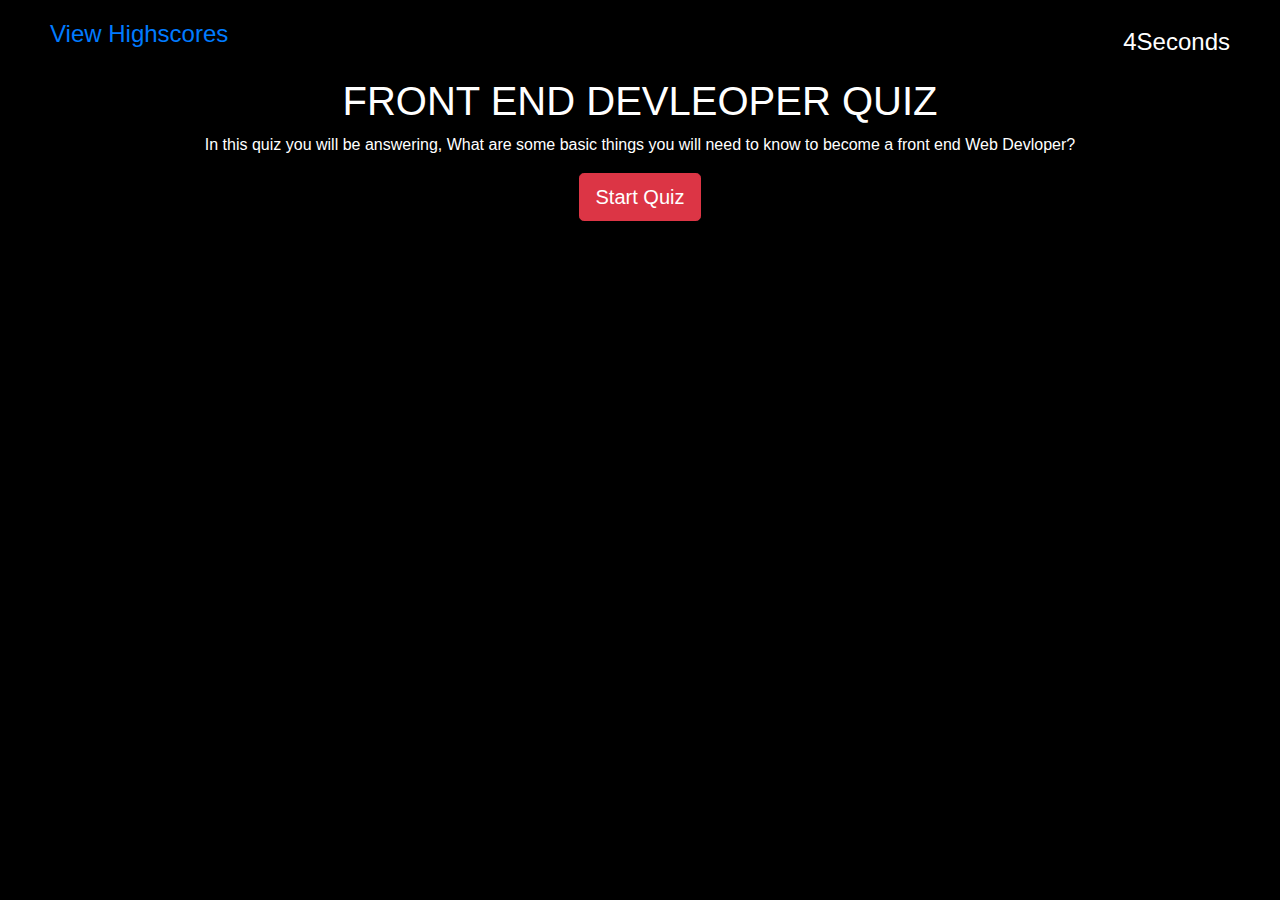
==== index.html @ 6c63d21b "updateA" ====
<!DOCTYPE html>
<html lang="en">

<head>
    <meta charset="UTF-8">
    <meta name="viewport" content="width=device-width, initial-scale=1.0">
    <title>Document</title>
    <link rel="stylesheet" href="styles.css">
    <link rel="stylesheet" href="https://stackpath.bootstrapcdn.com/bootstrap/4.4.1/css/bootstrap.min.css"
        integrity="sha384-Vkoo8x4CGsO3+Hhxv8T/Q5PaXtkKtu6ug5TOeNV6gBiFeWPGFN9MuhOf23Q9Ifjh" crossorigin="anonymous">
</head>


<body class="color">
    <div class="sameline">
        <h4><a class="fleft" href="scores.html">View Highscores</a> </h4>
        <h4 id="timer">Timer</h4>
    </div>
    <div id="hide" class="container center">

        <h1> FRONT END DEVLEOPER QUIZ </h1>
        <p> In this quiz you will be answering, What are some basic things you will need to know to become a front end
            Web Devloper?</p>
        <button type="button" id="b1" class="btn btn btn-danger btn-lg">Start Quiz</button>
    </div>
    <div id="questions">
        
    </div>
    <script src="./quiz.js"></script>
</body>

</html>
---- styles.css ----
.fleft {
    float: left;
    margin: 20px 50px;
}
.fleft2 {
    float: left;
    margin: 20px 50px;
    display:inline ;
}
#timer {
    float: right;
 
    margin: 20px 50px;
}
.sameline {
    overflow: auto;
}
.center {
    text-align: center;
}
.color{
    background-color:black;
    color: white;
}
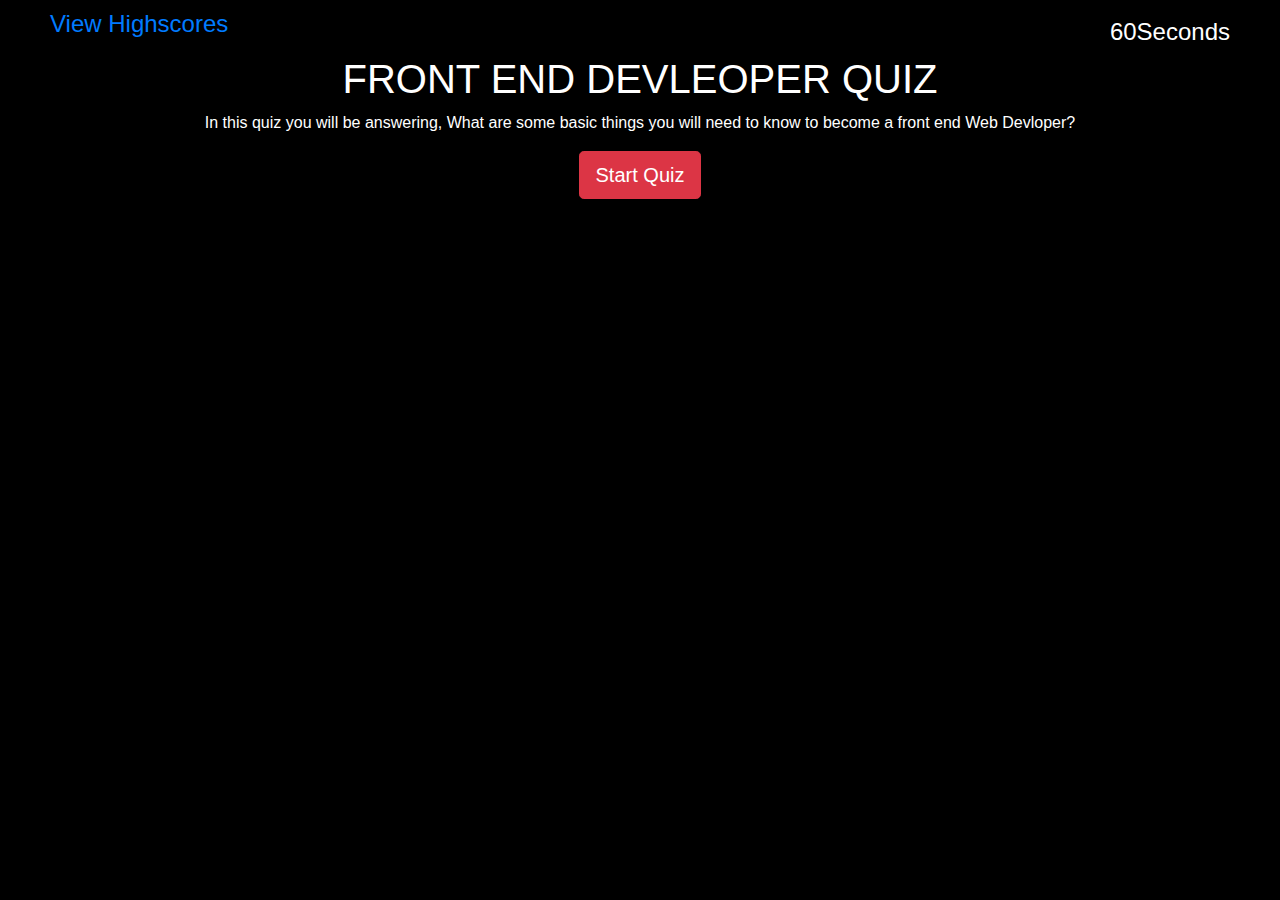
==== commit 3ac9d5f2: "update B" ====
--- a/index.html
+++ b/index.html
@@ -1,32 +1,41 @@
 <!DOCTYPE html>
 <html lang="en">
+  <head>
+    <meta charset="UTF-8" />
+    <meta name="viewport" content="width=device-width, initial-scale=1.0" />
+    <title>Document</title>
+    <link rel="stylesheet" href="styles.css" />
+    <link
+      rel="stylesheet"
+      href="https://stackpath.bootstrapcdn.com/bootstrap/4.4.1/css/bootstrap.min.css"
+      integrity="sha384-Vkoo8x4CGsO3+Hhxv8T/Q5PaXtkKtu6ug5TOeNV6gBiFeWPGFN9MuhOf23Q9Ifjh"
+      crossorigin="anonymous"
+    />
+  </head>
 
-<head>
-    <meta charset="UTF-8">
-    <meta name="viewport" content="width=device-width, initial-scale=1.0">
-    <title>Document</title>
-    <link rel="stylesheet" href="styles.css">
-    <link rel="stylesheet" href="https://stackpath.bootstrapcdn.com/bootstrap/4.4.1/css/bootstrap.min.css"
-        integrity="sha384-Vkoo8x4CGsO3+Hhxv8T/Q5PaXtkKtu6ug5TOeNV6gBiFeWPGFN9MuhOf23Q9Ifjh" crossorigin="anonymous">
-</head>
-
-
-<body class="color">
+  <body class="color">
     <div class="sameline">
-        <h4><a class="fleft" href="scores.html">View Highscores</a> </h4>
-        <h4 id="timer">Timer</h4>
+      <h4><a class="fleft" href="scores.html">View Highscores</a></h4>
+      <h4 id="timer">Timer</h4>
     </div>
     <div id="hide" class="container center">
+      <h1>FRONT END DEVLEOPER QUIZ</h1>
+      <p>
+        In this quiz you will be answering, What are some basic things you will
+        need to know to become a front end Web Devloper?
+      </p>
+      <button type="button" id="b1" class="btn btn btn-danger btn-lg">
+        Start Quiz
+      </button>
+    </div>
+    <div id="questions"></div>
 
-        <h1> FRONT END DEVLEOPER QUIZ </h1>
-        <p> In this quiz you will be answering, What are some basic things you will need to know to become a front end
-            Web Devloper?</p>
-        <button type="button" id="b1" class="btn btn btn-danger btn-lg">Start Quiz</button>
-    </div>
-    <div id="questions">
-        
+    <div id="Fscore">
+      <p>All Done!</p>
+      <p>Your Score Is</p>
+      <span id="score"> </span>
+      <input id="Name" type="text"> <button id="scorebutton" >Submit</button>
     </div>
     <script src="./quiz.js"></script>
-</body>
-
-</html>+  </body>
+</html>
--- a/styles.css
+++ b/styles.css
@@ -1,19 +1,18 @@
 .fleft {
     float: left;
-    margin: 20px 50px;
 }
 .fleft2 {
-    float: left;
-    margin: 20px 50px;
-    display:inline ;
+    margin-top: 10px;
+    padding-left: 50px;
 }
 #timer {
     float: right;
- 
-    margin: 20px 50px;
 }
 .sameline {
     overflow: auto;
+    margin-top: 10px;
+    padding-left: 50px;
+    padding-right: 50px;
 }
 .center {
     text-align: center;
@@ -22,3 +21,11 @@
     background-color:black;
     color: white;
 }
+#mt{
+    margin-top: 60px;
+}
+#Fscore{
+    display: none;
+    margin-top: 15px;
+    margin-left: 60px;
+}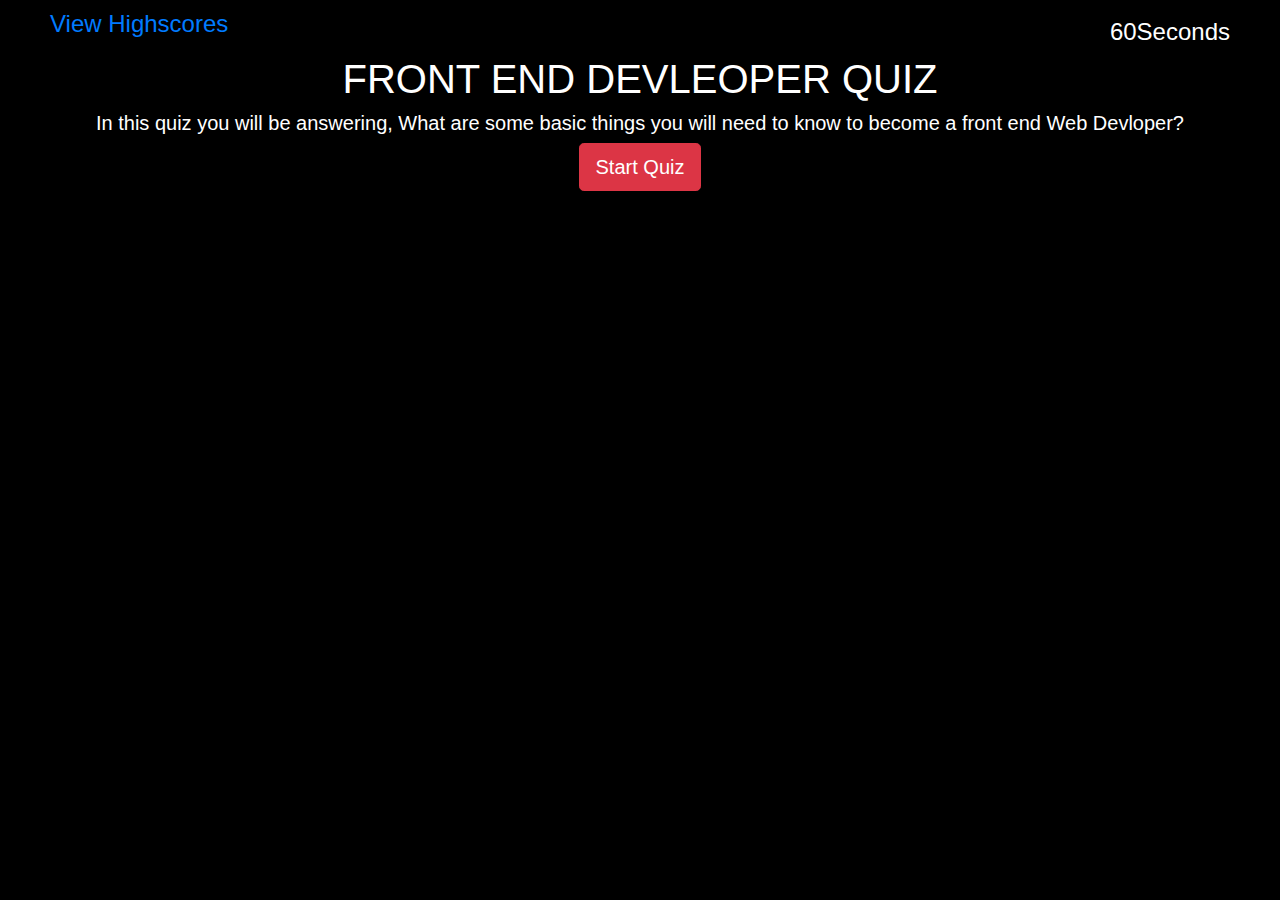
==== commit b1c28193: "final(:" ====
--- a/index.html
+++ b/index.html
@@ -18,23 +18,28 @@
       <h4><a class="fleft" href="scores.html">View Highscores</a></h4>
       <h4 id="timer">Timer</h4>
     </div>
+    
     <div id="hide" class="container center">
       <h1>FRONT END DEVLEOPER QUIZ</h1>
-      <p>
+      <h5>
         In this quiz you will be answering, What are some basic things you will
         need to know to become a front end Web Devloper?
-      </p>
+      </h5>
       <button type="button" id="b1" class="btn btn btn-danger btn-lg">
         Start Quiz
       </button>
     </div>
-    <div id="questions"></div>
+    <div id="questions">
+
+    </div>
 
     <div id="Fscore">
       <p>All Done!</p>
       <p>Your Score Is</p>
-      <span id="score"> </span>
-      <input id="Name" type="text"> <button id="scorebutton" >Submit</button>
+      <p>Click Submit</p>
+      <span id="score"></span>
+      <input id="name" type="text"> <button id="scorebutton" >Click here to Submit</button>
+      <div class="view">Check if you Ranked in the Top 5 Highscores by clicking view Highscores!</div>
     </div>
     <script src="./quiz.js"></script>
   </body>
--- a/styles.css
+++ b/styles.css
@@ -1,7 +1,7 @@
 .fleft {
     float: left;
 }
-.fleft2 {
+#fleft2 {
     margin-top: 10px;
     padding-left: 50px;
 }
@@ -28,4 +28,19 @@
     display: none;
     margin-top: 15px;
     margin-left: 60px;
+}
+.con {
+  
+    font-size: 30px;
+}
+.bq{
+    margin-left: 50px;
+    margin-top: 10px;
+}
+#questions{
+    margin-top: 20px;
+    margin-left: 50px;
+}
+.view{
+    font-size: 25px;
 }